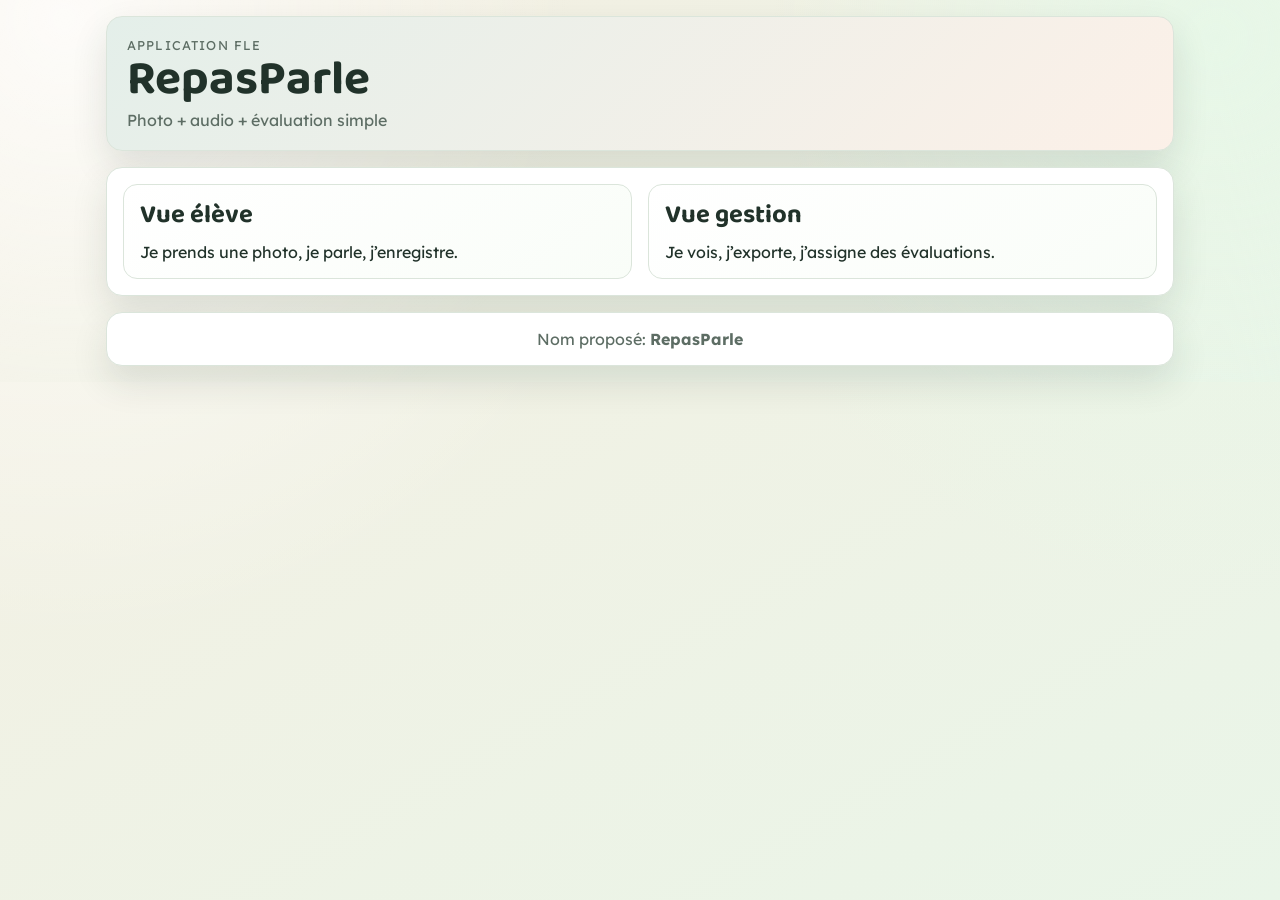
==== index.html @ 585ab107 "1" ====
<!doctype html>
<html lang="fr">
  <head>
    <meta charset="UTF-8" />
    <meta name="viewport" content="width=device-width, initial-scale=1.0" />
    <title>RepasParle</title>
    <link rel="preconnect" href="https://fonts.googleapis.com" />
    <link rel="preconnect" href="https://fonts.gstatic.com" crossorigin />
    <link
      href="https://fonts.googleapis.com/css2?family=Baloo+2:wght@500;700&family=Lexend:wght@300;400;600&display=swap"
      rel="stylesheet"
    />
    <link rel="stylesheet" href="css/style.css" />
  </head>
  <body>
    <main class="app-shell app-home">
      <section class="panel hero">
        <p class="caps">Application FLE</p>
        <h1>RepasParle</h1>
        <p class="intro">Photo + audio + évaluation simple</p>
      </section>

      <section class="panel cards-two">
        <a class="nav-card" href="eleve.html">
          <h2>Vue élève</h2>
          <p>Je prends une photo, je parle, j’enregistre.</p>
        </a>

        <a class="nav-card" href="gestion.html">
          <h2>Vue gestion</h2>
          <p>Je vois, j’exporte, j’assigne des évaluations.</p>
        </a>
      </section>

      <section class="panel small-note">
        <p>Nom proposé: <strong>RepasParle</strong></p>
      </section>
    </main>
  </body>
</html>
---- css/style.css ----
:root {
  --bg-1: #f6efe2;
  --bg-2: #e9f5e8;
  --ink: #21322a;
  --muted: #5d6d64;
  --card: #ffffff;
  --line: #dbe5db;
  --primary: #1f7a4f;
  --primary-dark: #135739;
  --accent: #de6f1d;
  --accent-dark: #ae5110;
  --warning-bg: #fff3cd;
  --warning-text: #7a5b0b;
  --danger: #b42318;
  --shadow: 0 16px 36px rgba(30, 51, 39, 0.12);
  --radius: 16px;
}

* {
  box-sizing: border-box;
}

html,
body {
  margin: 0;
  min-height: 100%;
  font-family: 'Lexend', 'Trebuchet MS', sans-serif;
  color: var(--ink);
  background:
    radial-gradient(circle at 5% 5%, rgba(255, 255, 255, 0.8), transparent 40%),
    radial-gradient(circle at 95% 10%, rgba(230, 248, 232, 0.85), transparent 35%),
    linear-gradient(150deg, var(--bg-1), var(--bg-2));
}

h1,
h2,
h3 {
  font-family: 'Baloo 2', 'Trebuchet MS', sans-serif;
  margin: 0;
  line-height: 1.12;
}

h1 {
  font-size: clamp(1.4rem, 4.5vw, 2rem);
}

h2 {
  font-size: clamp(1.2rem, 4vw, 1.6rem);
  margin-bottom: 0.8rem;
}

p {
  margin: 0;
}

a {
  color: inherit;
}

.topbar {
  position: sticky;
  top: 0;
  z-index: 50;
  display: grid;
  grid-template-columns: auto 1fr auto;
  align-items: center;
  gap: 0.75rem;
  padding: 0.85rem 1rem;
  background: rgba(255, 255, 255, 0.84);
  backdrop-filter: blur(8px);
  border-bottom: 1px solid rgba(33, 50, 42, 0.08);
}

.top-link {
  text-decoration: none;
  font-size: 0.9rem;
  color: var(--primary-dark);
  font-weight: 600;
}

.topbar h1 {
  text-align: center;
  font-size: clamp(1.2rem, 4vw, 1.5rem);
}

.app-shell {
  max-width: 1100px;
  margin: 0 auto;
  padding: 1rem;
  display: grid;
  gap: 1rem;
}

.panel {
  background: var(--card);
  border: 1px solid var(--line);
  border-radius: var(--radius);
  padding: 1rem;
  box-shadow: var(--shadow);
}

.hero {
  padding: 1.25rem;
  background:
    linear-gradient(135deg, rgba(31, 122, 79, 0.12), rgba(222, 111, 29, 0.1)),
    #fff;
}

.hero h1 {
  font-size: clamp(2rem, 8vw, 3rem);
}

.caps {
  text-transform: uppercase;
  letter-spacing: 0.09em;
  font-size: 0.8rem;
  color: var(--muted);
}

.intro {
  margin-top: 0.2rem;
  color: var(--muted);
}

.cards-two {
  display: grid;
  gap: 1rem;
}

.nav-card {
  display: block;
  text-decoration: none;
  border: 1px solid var(--line);
  border-radius: 14px;
  padding: 1rem;
  background: linear-gradient(145deg, #fff, #f9fdf8);
  transition: transform 180ms ease, box-shadow 180ms ease;
}

.nav-card:hover,
.nav-card:focus-visible {
  transform: translateY(-2px);
  box-shadow: 0 12px 30px rgba(29, 53, 40, 0.14);
}

.row-wrap {
  display: flex;
  flex-wrap: wrap;
  gap: 0.65rem;
  align-items: center;
}

.row-wrap .input,
.row-wrap select,
.row-wrap input[type='text'] {
  flex: 1 1 260px;
}

.actions-end {
  justify-content: flex-end;
}

.stack {
  display: grid;
  gap: 0.65rem;
  margin-bottom: 0.85rem;
}

.inline-title {
  font-weight: 600;
}

.input,
input[type='file'],
select,
textarea {
  width: 100%;
  max-width: 100%;
  border: 1px solid var(--line);
  border-radius: 12px;
  background: #fff;
  padding: 0.72rem 0.82rem;
  font-size: 1rem;
  font-family: inherit;
  color: var(--ink);
}

input[type='file'] {
  padding: 0.56rem;
}

textarea {
  min-height: 100px;
  resize: vertical;
}

button {
  border: none;
  border-radius: 12px;
  padding: 0.72rem 0.92rem;
  font-size: 0.95rem;
  font-family: inherit;
  font-weight: 600;
  cursor: pointer;
}

button:disabled {
  opacity: 0.45;
  cursor: not-allowed;
}

.primary-btn {
  background: var(--primary);
  color: #fff;
}

.primary-btn:hover,
.primary-btn:focus-visible {
  background: var(--primary-dark);
}

.accent-btn {
  background: var(--accent);
  color: #fff;
}

.accent-btn:hover,
.accent-btn:focus-visible {
  background: var(--accent-dark);
}

.ghost-btn {
  background: #f7faf7;
  color: var(--primary-dark);
  border: 1px solid var(--line);
}

.ghost-btn:hover,
.ghost-btn:focus-visible {
  background: #edf6ef;
}

.file-label {
  font-size: 0.95rem;
  color: var(--muted);
}

.hint {
  color: var(--muted);
  font-size: 0.9rem;
}

.warning {
  border-color: #e3d18a;
  background: var(--warning-bg);
  color: var(--warning-text);
}

.hidden {
  display: none !important;
}

.media-grid {
  display: grid;
  grid-template-columns: repeat(auto-fill, minmax(100px, 1fr));
  gap: 0.55rem;
}

.thumb-wrap {
  position: relative;
  border-radius: 10px;
  overflow: hidden;
  border: 1px solid var(--line);
  background: #fff;
}

.thumb-wrap img {
  width: 100%;
  height: 100%;
  min-height: 95px;
  object-fit: cover;
  display: block;
}

.zoomable-image {
  cursor: zoom-in;
}

.remove-thumb-btn {
  position: absolute;
  right: 0.3rem;
  top: 0.3rem;
  width: 24px;
  height: 24px;
  border-radius: 999px;
  background: rgba(0, 0, 0, 0.72);
  color: white;
  font-size: 0.85rem;
  border: none;
}

.audio-list {
  display: grid;
  gap: 0.6rem;
}

.upload-progress {
  margin-top: 0.7rem;
  padding: 0.65rem 0.75rem;
  border: 1px solid var(--line);
  border-radius: 12px;
  background: #f7fbf7;
}

.upload-progress-head {
  display: flex;
  justify-content: space-between;
  align-items: center;
  font-size: 0.88rem;
  color: var(--muted);
  margin-bottom: 0.45rem;
}

.upload-progress-bar {
  height: 10px;
  border-radius: 999px;
  background: #e8efe8;
  overflow: hidden;
}

.upload-progress-fill {
  height: 100%;
  width: 0;
  background: linear-gradient(90deg, var(--primary), #3ca86e);
  transition: width 120ms linear;
}

.audio-item,
.meal-card,
.eval-card {
  border: 1px solid var(--line);
  border-radius: 12px;
  padding: 0.75rem;
  background: #fff;
}

.audio-item {
  display: grid;
  grid-template-columns: 1fr auto;
  gap: 0.5rem;
  align-items: center;
}

.cards-list {
  display: grid;
  gap: 0.7rem;
}

.panel-step h2 {
  display: flex;
  align-items: center;
  gap: 0.5rem;
}

.student-save-row button {
  min-width: 180px;
}

.card-head {
  display: flex;
  align-items: flex-start;
  justify-content: space-between;
  gap: 0.55rem;
  margin-bottom: 0.55rem;
}

.card-title {
  font-weight: 600;
}

.chips {
  display: flex;
  flex-wrap: wrap;
  gap: 0.4rem;
}

.chip {
  background: #eef7ef;
  color: #1e5f3f;
  border: 1px solid #d5e7d6;
  border-radius: 999px;
  padding: 0.36rem 0.7rem;
  font-size: 0.85rem;
}

.meta {
  font-size: 0.86rem;
  color: var(--muted);
}

.danger-btn {
  background: #fff4f2;
  color: var(--danger);
  border: 1px solid #f5d5cf;
}

.criteria-row {
  display: grid;
  grid-template-columns: 1fr auto;
  gap: 0.55rem;
  align-items: center;
}

.answer-box {
  margin-top: 0.52rem;
  padding-top: 0.52rem;
  border-top: 1px dashed var(--line);
}

.feedback-wrap {
  margin-top: 0.65rem;
  padding-top: 0.65rem;
  border-top: 1px dashed var(--line);
  display: grid;
  gap: 0.5rem;
}

.feedback-title {
  font-weight: 600;
  font-size: 0.92rem;
}

.feedback-text {
  white-space: pre-wrap;
}

.teacher-actions {
  display: flex;
  flex-wrap: wrap;
  gap: 0.5rem;
  margin-top: 0.55rem;
}

.student-manage-card {
  border: 1px solid var(--line);
  border-radius: 12px;
  padding: 0.75rem;
  background: #fff;
  display: grid;
  gap: 0.35rem;
}

.edit-hint {
  color: #7a4a0a;
  background: #fff4df;
  border: 1px solid #f2d2a6;
  border-radius: 10px;
  padding: 0.5rem 0.65rem;
}

.teacher-panel .cards-list {
  margin-top: 0.7rem;
}

.eval-status-done {
  color: #0b6b42;
}

.eval-status-pending {
  color: #874b13;
}

.image-modal {
  position: fixed;
  inset: 0;
  z-index: 200;
  background: rgba(9, 17, 13, 0.85);
  display: grid;
  justify-items: center;
  align-content: center;
  gap: 0.65rem;
  padding: 1rem;
}

.image-modal-img {
  max-width: min(95vw, 1100px);
  max-height: 78vh;
  border-radius: 12px;
  border: 1px solid rgba(255, 255, 255, 0.25);
  object-fit: contain;
  background: #09110d;
}

.image-modal-caption {
  color: #f4fff7;
  font-size: 0.9rem;
}

.image-modal-close {
  position: absolute;
  top: 14px;
  right: 14px;
  background: rgba(255, 255, 255, 0.14);
  color: #fff;
  border: 1px solid rgba(255, 255, 255, 0.3);
}

.no-scroll {
  overflow: hidden;
}

.toast {
  position: fixed;
  left: 50%;
  bottom: 18px;
  transform: translateX(-50%) translateY(16px);
  padding: 0.72rem 0.88rem;
  border-radius: 12px;
  background: rgba(17, 39, 28, 0.92);
  color: #fff;
  box-shadow: 0 12px 30px rgba(8, 22, 14, 0.22);
  opacity: 0;
  pointer-events: none;
  transition: all 200ms ease;
}

.toast.show {
  opacity: 1;
  transform: translateX(-50%) translateY(0);
}

.small-note {
  text-align: center;
  color: var(--muted);
}

@media (min-width: 760px) {
  .app-home {
    grid-template-columns: 1fr;
  }

  .cards-two {
    grid-template-columns: 1fr 1fr;
  }

  .app-student {
    max-width: 760px;
  }
}

@media (max-width: 759px) {
  .student-save-row {
    position: sticky;
    bottom: 8px;
    z-index: 10;
    background: #fff;
    padding: 0.45rem;
    border: 1px solid var(--line);
    border-radius: 12px;
  }

  .student-save-row button {
    flex: 1 1 140px;
  }
}

@media (min-width: 980px) {
  .app-teacher {
    grid-template-columns: 360px 1fr;
    align-items: start;
  }

  .teacher-panel-students,
  .teacher-panel-assign {
    grid-column: 1;
  }

  .teacher-panel-meals,
  .teacher-panel-evals {
    grid-column: 2;
  }
}
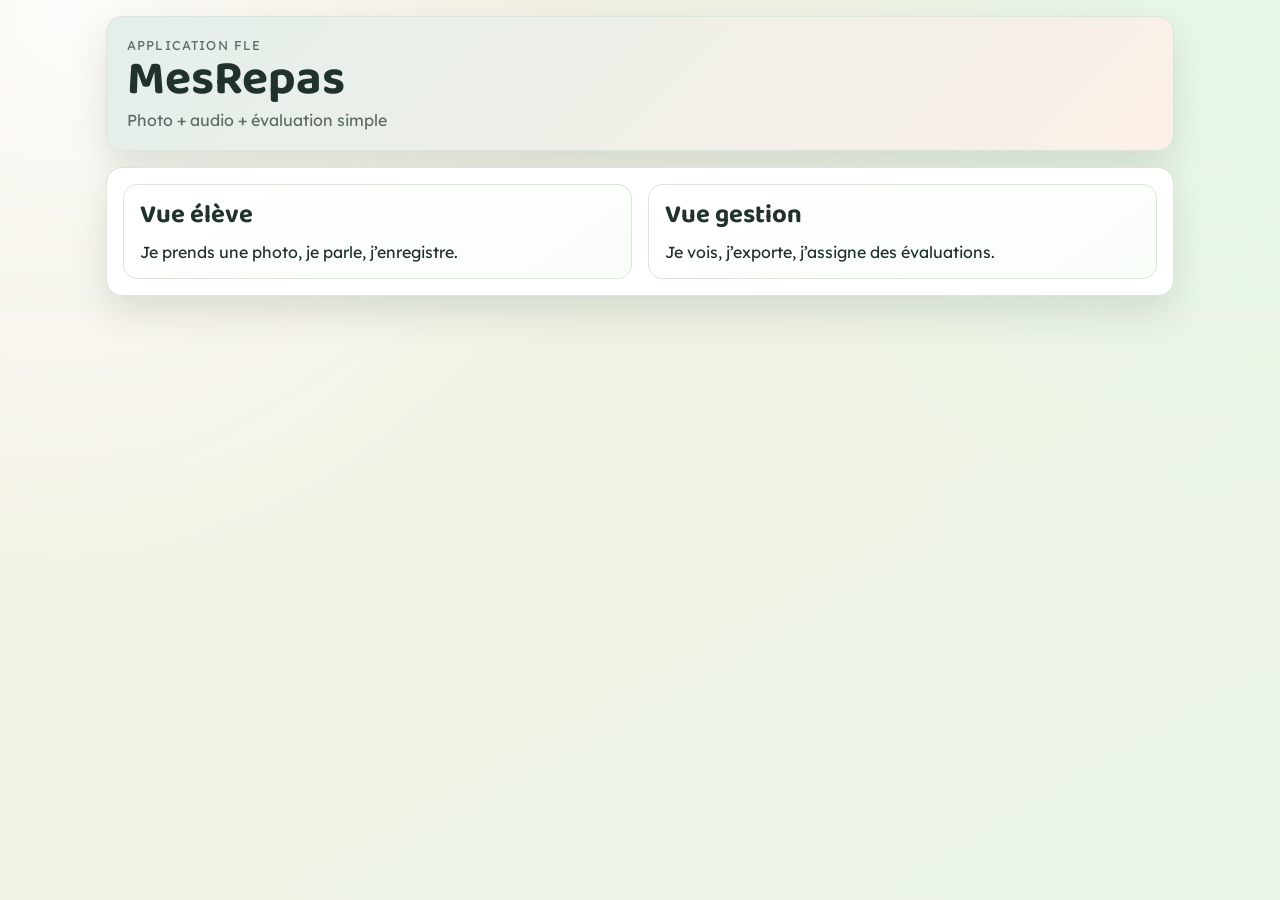
==== commit 8fb98958: "2" ====
--- a/index.html
+++ b/index.html
@@ -3,7 +3,7 @@
   <head>
     <meta charset="UTF-8" />
     <meta name="viewport" content="width=device-width, initial-scale=1.0" />
-    <title>RepasParle</title>
+    <title>MesRepas</title>
     <link rel="preconnect" href="https://fonts.googleapis.com" />
     <link rel="preconnect" href="https://fonts.gstatic.com" crossorigin />
     <link
@@ -16,7 +16,7 @@
     <main class="app-shell app-home">
       <section class="panel hero">
         <p class="caps">Application FLE</p>
-        <h1>RepasParle</h1>
+        <h1>MesRepas</h1>
         <p class="intro">Photo + audio + évaluation simple</p>
       </section>
 
@@ -31,10 +31,6 @@
           <p>Je vois, j’exporte, j’assigne des évaluations.</p>
         </a>
       </section>
-
-      <section class="panel small-note">
-        <p>Nom proposé: <strong>RepasParle</strong></p>
-      </section>
     </main>
   </body>
 </html>
